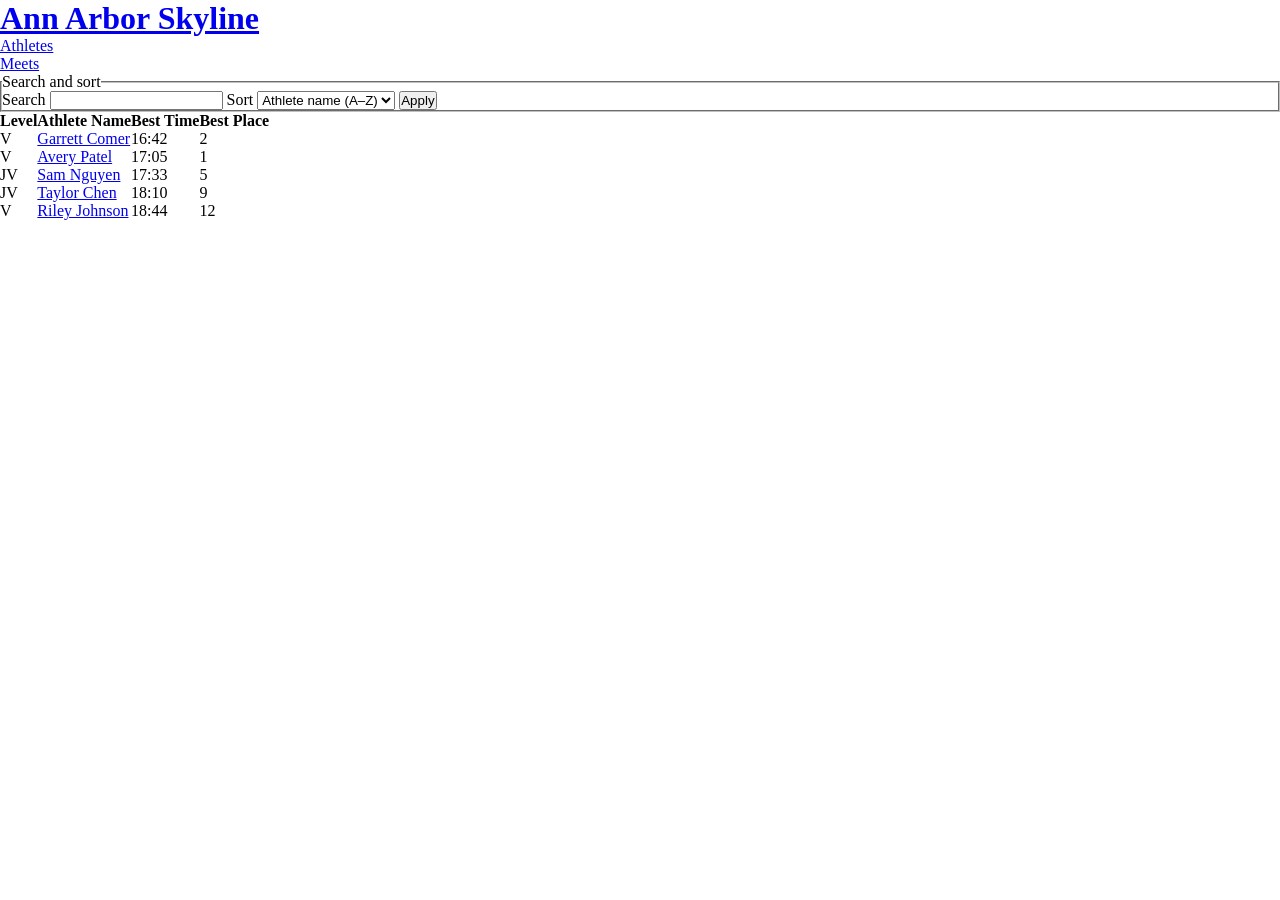
==== index.html @ 7048f16a "Add files via upload" ====
<!doctype html>
<html lang="en">
  <head>
    <meta charset="utf-8" />
    <meta name="viewport" content="width=device-width,initial-scale=1" />
    <title>Ann Arbor Skyline — Athletes</title>
    <link rel="stylesheet" href="reset.css" />
  </head>

  <body>
    <header>
      <h1><a href="index.html">Ann Arbor Skyline</a></h1>

      <nav>
        <ul>
          <li><a href="index.html" aria-current="page">Athletes</a></li>
          <li><a href="mainMeets.html">Meets</a></li>
        </ul>
      </nav>
    </header>

    <main>
      <form action="#" method="get">
        <fieldset>
          <legend>Search and sort</legend>

          <label for="search">Search</label>
          <input id="search" name="search" type="search" />

          <label for="sort">Sort</label>
          <select id="sort" name="sort">
            <option value="name-asc">Athlete name (A–Z)</option>
            <option value="name-desc">Athlete name (Z–A)</option>
          </select>

          <button type="submit">Apply</button>
        </fieldset>
      </form>


      <section>
        <table>
          <thead>
            <tr>
              <th scope="col">Level</th>
              <th scope="col">Athlete Name</th>
              <th scope="col">Best Time</th>
              <th scope="col">Best Place</th>
            </tr>
          </thead>

          <tbody>
            <tr>
              <td>V</td>
              <td><a href="athlete.html">Garrett Comer</a></td>
              <td>16:42</td>
              <td>2</td>
            </tr>
            <tr>
              <td>V</td>
              <td><a href="athlete.html">Avery Patel</a></td>
              <td>17:05</td>
              <td>1</td>
            </tr>
            <tr>
              <td>JV</td>
              <td><a href="athlete.html">Sam Nguyen</a></td>
              <td>17:33</td>
              <td>5</td>
            </tr>
            <tr>
              <td>JV</td>
              <td><a href="athlete.html">Taylor Chen</a></td>
              <td>18:10</td>
              <td>9</td>
            </tr>
            <tr>
              <td>V</td>
              <td><a href="athlete.html">Riley Johnson</a></td>
              <td>18:44</td>
              <td>12</td>
            </tr>
          </tbody>
        </table>
      </section>
    </main>
  </body>
</html>
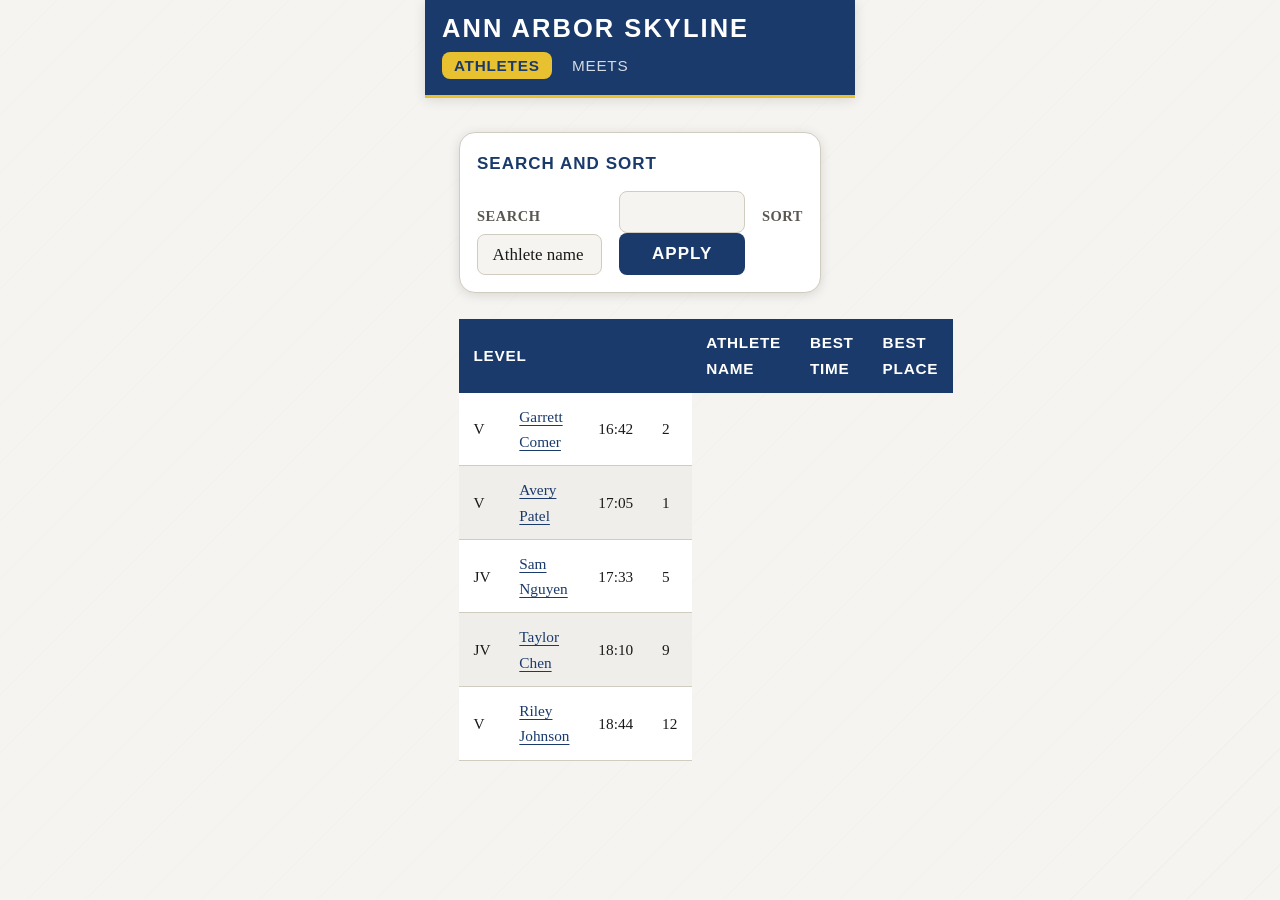
==== commit 9f4162fa: "Update index.html" ====
--- a/index.html
+++ b/index.html
@@ -5,6 +5,7 @@
     <meta name="viewport" content="width=device-width,initial-scale=1" />
     <title>Ann Arbor Skyline — Athletes</title>
     <link rel="stylesheet" href="reset.css" />
+    <link rel="stylesheet" href="style.css">
   </head>
 
   <body>
--- a/style.css
+++ b/style.css
@@ -0,0 +1,788 @@
+
+:root {
+  /* Brand colors */
+  --color-primary:    #1a3a6b;   /* deep navy  */
+  --color-accent:     #e8c131;   /* gold       */
+  --color-accent-alt: #d94f3d;   /* race red   */
+
+  /* Surface colors */
+  --color-bg:         #f5f4f0;
+  --color-surface:    #ffffff;
+  --color-surface-2:  #eceae3;
+  --color-border:     #d0ccbf;
+
+  /* Text */
+  --color-text:       #1a1a1a;
+  --color-text-muted: #5a5750;
+  --color-link:       #1a3a6b;
+  --color-link-hover: #e8c131;
+
+  /* Table stripe */
+  --color-row-even:   #f0eeea;
+  --color-row-odd:    #ffffff;
+
+  /* Typography */
+  --font-display: 'Oswald', 'Arial Narrow', sans-serif;
+  --font-body:    'Source Serif 4', Georgia, serif;
+  --font-mono:    'JetBrains Mono', monospace;
+
+  /* Sizing */
+  --radius:   8px;
+  --radius-lg: 16px;
+  --shadow:   0 2px 12px rgba(0,0,0,.12);
+  --shadow-lg: 0 6px 28px rgba(0,0,0,.18);
+
+  /* Transition */
+  --transition: 0.25s ease;
+}
+
+
+/* ==========================================================================
+   2. RESET & BASE
+   ========================================================================== */
+*, *::before, *::after {
+  box-sizing: border-box;
+  margin: 0;
+  padding: 0;
+}
+
+html {
+  /* Smooth font scaling between 375px and 900px viewports */
+  font-size: clamp(15px, 2vw, 17px);
+  scroll-behavior: smooth;
+  -webkit-text-size-adjust: 100%;
+}
+
+body {
+  font-family: var(--font-body);
+  background-color: var(--color-bg);
+  color: var(--color-text);
+  line-height: 1.65;
+  min-height: 100vh;
+  /* Subtle diagonal grain texture */
+  background-image: repeating-linear-gradient(
+    135deg,
+    transparent,
+    transparent 40px,
+    rgba(0,0,0,.015) 40px,
+    rgba(0,0,0,.015) 41px
+  );
+}
+
+img {
+  display: block;
+  max-width: 100%;
+  height: auto;
+}
+
+a {
+  color: var(--color-link);
+  text-decoration: underline;
+  text-underline-offset: 3px;
+  transition: color var(--transition);
+}
+
+a:hover,
+a:focus-visible {
+  color: var(--color-accent-alt);
+  outline: none;
+}
+
+/* Visible focus ring for keyboard navigation (accessibility) */
+:focus-visible {
+  outline: 3px solid var(--color-accent);
+  outline-offset: 3px;
+  border-radius: 3px;
+}
+
+ul {
+  list-style: none;
+}
+
+
+/* ==========================================================================
+   3. TYPOGRAPHY
+   Google Fonts loaded inline in HTML or via @import below.
+   ========================================================================== */
+@import url('https://fonts.googleapis.com/css2?family=Oswald:wght@400;600;700&family=Source+Serif+4:ital,wght@0,300;0,400;0,600;1,400&display=swap');
+
+h1, h2, h3, h4 {
+  font-family: var(--font-display);
+  line-height: 1.15;
+  letter-spacing: .02em;
+  color: var(--color-primary);
+}
+
+/* Responsive heading sizes using clamp() */
+h1 { font-size: clamp(1.5rem, 5vw, 2.2rem); font-weight: 700; }
+h2 { font-size: clamp(1.2rem, 4vw, 1.7rem); font-weight: 600; }
+h3 { font-size: clamp(1rem, 3vw, 1.3rem);   font-weight: 600; }
+
+p  { margin-bottom: .75rem; }
+
+
+/* ==========================================================================
+   4. LAYOUT & STRUCTURE
+   Single-column mobile base; expands at breakpoints.
+   ========================================================================== */
+main {
+  padding: 1rem;
+  max-width: 960px;
+  margin: 0 auto;
+  /* Fade-in on page load */
+  animation: fadeInUp .5s ease both;
+}
+
+section {
+  margin-bottom: 2rem;
+}
+
+
+/* ==========================================================================
+   5. HEADER & NAVIGATION
+   ========================================================================== */
+header {
+  background-color: var(--color-primary);
+  color: #fff;
+  padding: .85rem 1rem;
+  position: sticky;
+  top: 0;
+  z-index: 100;
+  /* Thin gold accent line on bottom */
+  border-bottom: 3px solid var(--color-accent);
+  box-shadow: var(--shadow);
+  /* Slide down on load */
+  animation: slideDown .4s ease both;
+}
+
+header h1 {
+  color: #fff;
+  font-size: clamp(1.1rem, 4vw, 1.5rem);
+  text-transform: uppercase;
+  letter-spacing: .08em;
+}
+
+header h1 a {
+  color: inherit;
+  text-decoration: none;
+}
+
+header h1 a:hover {
+  color: var(--color-accent);
+}
+
+/* Nav bar */
+nav ul {
+  display: flex;
+  gap: .5rem;
+  margin-top: .5rem;
+  flex-wrap: wrap;
+}
+
+nav a {
+  color: rgba(255,255,255,.82);
+  text-decoration: none;
+  font-family: var(--font-display);
+  font-size: .9rem;
+  letter-spacing: .05em;
+  text-transform: uppercase;
+  padding: .3rem .7rem;
+  border-radius: var(--radius);
+  transition: background var(--transition), color var(--transition);
+}
+
+nav a:hover,
+nav a:focus-visible {
+  background: var(--color-accent);
+  color: var(--color-primary);
+}
+
+/* Active page link */
+nav a[aria-current="page"] {
+  background: var(--color-accent);
+  color: var(--color-primary);
+  font-weight: 600;
+}
+
+
+/* ==========================================================================
+   6. FORMS & SEARCH
+   ========================================================================== */
+form {
+  background: var(--color-surface);
+  border: 1px solid var(--color-border);
+  border-radius: var(--radius-lg);
+  padding: 1rem;
+  margin-bottom: 1.5rem;
+  box-shadow: var(--shadow);
+}
+
+fieldset {
+  border: none;
+}
+
+legend {
+  font-family: var(--font-display);
+  font-size: 1rem;
+  font-weight: 600;
+  color: var(--color-primary);
+  text-transform: uppercase;
+  letter-spacing: .06em;
+  margin-bottom: .75rem;
+}
+
+label {
+  display: block;
+  font-size: .85rem;
+  font-weight: 600;
+  color: var(--color-text-muted);
+  text-transform: uppercase;
+  letter-spacing: .04em;
+  margin-bottom: .25rem;
+  margin-top: .75rem;
+}
+
+input[type="search"],
+select {
+  width: 100%;
+  padding: .6rem .85rem;
+  border: 1.5px solid var(--color-border);
+  border-radius: var(--radius);
+  font-family: var(--font-body);
+  font-size: 1rem;
+  background: var(--color-bg);
+  color: var(--color-text);
+  transition: border-color var(--transition), box-shadow var(--transition);
+  appearance: none;
+  -webkit-appearance: none;
+}
+
+input[type="search"]:focus,
+select:focus {
+  border-color: var(--color-primary);
+  box-shadow: 0 0 0 3px rgba(26,58,107,.2);
+  outline: none;
+}
+
+button[type="submit"] {
+  display: inline-block;
+  margin-top: 1rem;
+  padding: .65rem 1.5rem;
+  background: var(--color-primary);
+  color: #fff;
+  font-family: var(--font-display);
+  font-size: 1rem;
+  font-weight: 600;
+  letter-spacing: .06em;
+  text-transform: uppercase;
+  border: none;
+  border-radius: var(--radius);
+  cursor: pointer;
+  transition: background var(--transition), transform var(--transition);
+}
+
+button[type="submit"]:hover,
+button[type="submit"]:focus-visible {
+  background: var(--color-accent-alt);
+  transform: translateY(-1px);
+}
+
+button[type="submit"]:active {
+  transform: translateY(0);
+}
+
+
+/* ==========================================================================
+   7. TABLES
+   Mobile: card-reflow layout.
+   Desktop (600px+): standard scrollable table.
+   ========================================================================== */
+
+/* --- Shared wrapper for horizontal scroll on wider content --- */
+.table-scroll {
+  overflow-x: auto;
+  -webkit-overflow-scrolling: touch;
+  border-radius: var(--radius);
+  box-shadow: var(--shadow);
+}
+
+table {
+  width: 100%;
+  border-collapse: collapse;
+  font-size: .9rem;
+}
+
+th {
+  background-color: var(--color-primary);
+  color: #fff;
+  font-family: var(--font-display);
+  font-weight: 600;
+  text-transform: uppercase;
+  letter-spacing: .05em;
+  padding: .7rem .85rem;
+  text-align: left;
+}
+
+td {
+  padding: .65rem .85rem;
+  border-bottom: 1px solid var(--color-border);
+  vertical-align: middle;
+}
+
+/* Alternating row colors */
+tbody tr:nth-child(even) td { background-color: var(--color-row-even); }
+tbody tr:nth-child(odd)  td { background-color: var(--color-row-odd);  }
+
+/* Row hover highlight */
+tbody tr {
+  transition: background var(--transition);
+}
+tbody tr:hover td {
+  background-color: rgba(232,193,49,.18);
+}
+
+/* ==========================================================
+   MOBILE CARD REFLOW (below 600px)
+   Hides the <thead> and transforms each <td> into a labeled
+   card row using data-label attributes.
+   ========================================================== */
+@media (max-width: 599px) {
+  /* Hide table headers — content surfaced via data-label */
+  table thead {
+    position: absolute;
+    width: 1px;
+    height: 1px;
+    overflow: hidden;
+    clip: rect(0,0,0,0);
+    white-space: nowrap;
+  }
+
+  table, tbody, tr, td {
+    display: block;
+    width: 100%;
+  }
+
+  /* Each row becomes a card */
+  tbody tr {
+    background: var(--color-surface);
+    border: 1px solid var(--color-border);
+    border-radius: var(--radius);
+    margin-bottom: .85rem;
+    padding: .5rem;
+    box-shadow: var(--shadow);
+    /* Staggered slide-in for each card */
+    animation: cardSlideIn .4s ease both;
+  }
+
+  /* Give each row a slight delay for stagger effect */
+  tbody tr:nth-child(1) { animation-delay: .05s; }
+  tbody tr:nth-child(2) { animation-delay: .10s; }
+  tbody tr:nth-child(3) { animation-delay: .15s; }
+  tbody tr:nth-child(4) { animation-delay: .20s; }
+  tbody tr:nth-child(5) { animation-delay: .25s; }
+
+  /* Each cell: label on left, value on right */
+  td {
+    display: flex;
+    justify-content: space-between;
+    align-items: center;
+    padding: .45rem .6rem;
+    border-bottom: 1px dashed var(--color-border);
+    background: transparent !important; /* override stripe for cards */
+  }
+
+  td:last-child { border-bottom: none; }
+
+  /* Inject label from data-label attribute */
+  td::before {
+    content: attr(data-label);
+    font-family: var(--font-display);
+    font-size: .78rem;
+    font-weight: 600;
+    text-transform: uppercase;
+    letter-spacing: .05em;
+    color: var(--color-text-muted);
+    flex-shrink: 0;
+    margin-right: 1rem;
+  }
+}
+
+
+/* ==========================================================================
+   8. ATHLETE PROFILE
+   ========================================================================== */
+
+/* Circular hero image */
+.athlete-hero {
+  display: flex;
+  flex-direction: column;
+  align-items: center;
+  text-align: center;
+  padding: 1.5rem 1rem;
+  background: var(--color-surface);
+  border-radius: var(--radius-lg);
+  box-shadow: var(--shadow);
+  margin-bottom: 1.5rem;
+  animation: fadeInUp .5s ease both;
+}
+
+figure img {
+  width: 140px;
+  height: 140px;
+  object-fit: cover;
+  border-radius: 50%;
+  border: 4px solid var(--color-accent);
+  box-shadow: 0 0 0 4px var(--color-primary), var(--shadow-lg);
+  margin-bottom: 1rem;
+  /* Pop-in animation */
+  animation: popIn .5s cubic-bezier(.34,1.56,.64,1) both;
+}
+
+/* PR Badge */
+.pr-badge {
+  display: inline-block;
+  background: var(--color-accent);
+  color: var(--color-primary);
+  font-family: var(--font-display);
+  font-weight: 700;
+  font-size: 1.4rem;
+  padding: .4rem 1.2rem;
+  border-radius: 999px;
+  letter-spacing: .05em;
+  margin-top: .5rem;
+}
+
+/* Info card sections */
+.info-card {
+  background: var(--color-surface);
+  border-left: 4px solid var(--color-accent);
+  border-radius: var(--radius);
+  padding: 1rem 1.2rem;
+  margin-bottom: 1rem;
+  box-shadow: var(--shadow);
+}
+
+.info-card h3 {
+  margin-bottom: .5rem;
+  color: var(--color-primary);
+}
+
+/* Progress bar for season summary */
+.progress-bar-wrap {
+  background: var(--color-surface-2);
+  border-radius: 999px;
+  height: 12px;
+  overflow: hidden;
+  margin: .5rem 0 1rem;
+}
+
+.progress-bar {
+  height: 100%;
+  background: linear-gradient(90deg, var(--color-accent), var(--color-accent-alt));
+  border-radius: 999px;
+  width: 0%;                        /* starts at 0 — JS or CSS drives it */
+  animation: growBar 1.2s ease .3s both;
+}
+
+/* Gallery grid */
+.gallery-grid {
+  display: grid;
+  grid-template-columns: repeat(2, 1fr);
+  gap: .75rem;
+}
+
+.gallery-grid img {
+  width: 100%;
+  height: 130px;
+  object-fit: cover;
+  border-radius: var(--radius);
+  border: 2px solid var(--color-border);
+  transition: transform var(--transition), box-shadow var(--transition);
+}
+
+.gallery-grid img:hover,
+.gallery-grid img:focus {
+  transform: scale(1.04);
+  box-shadow: var(--shadow-lg);
+  outline: none;
+}
+
+
+/* ==========================================================================
+   9. MEETS PAGE
+   ========================================================================== */
+.meet-header {
+  background: var(--color-primary);
+  color: #fff;
+  border-radius: var(--radius-lg) var(--radius-lg) 0 0;
+  padding: 1.2rem;
+}
+
+.meet-header h2 { color: #fff; }
+
+.meet-header time,
+.meet-header a {
+  color: var(--color-accent);
+  font-family: var(--font-display);
+  font-size: .9rem;
+  letter-spacing: .04em;
+}
+
+
+/* ==========================================================================
+   10. ANIMATIONS & KEYFRAMES
+   ========================================================================== */
+
+/* Fade + slide up — used for main content */
+@keyframes fadeInUp {
+  from { opacity: 0; transform: translateY(18px); }
+  to   { opacity: 1; transform: translateY(0);    }
+}
+
+/* Header slides down from top */
+@keyframes slideDown {
+  from { transform: translateY(-100%); }
+  to   { transform: translateY(0);     }
+}
+
+/* Card row slides in from left */
+@keyframes cardSlideIn {
+  from { opacity: 0; transform: translateX(-16px); }
+  to   { opacity: 1; transform: translateX(0);     }
+}
+
+/* Profile image pops in */
+@keyframes popIn {
+  from { opacity: 0; transform: scale(.5); }
+  to   { opacity: 1; transform: scale(1);  }
+}
+
+/* Progress bar grows right */
+@keyframes growBar {
+  from { width: 0%; }
+  to   { width: 82%; }  /* adjust to actual performance % if desired */
+}
+
+/* Pulsing glow for FAB */
+@keyframes fabPulse {
+  0%, 100% { box-shadow: 0 4px 18px rgba(232,193,49,.45); }
+  50%       { box-shadow: 0 4px 28px rgba(232,193,49,.8);  }
+}
+
+/* Spinner for loading states */
+@keyframes spin {
+  to { transform: rotate(360deg); }
+}
+
+
+/* ==========================================================================
+   11. FLOATING ACTION BUTTON (FAB)
+   Fixed in bottom-right corner; quick scroll-to-top.
+   ========================================================================== */
+.fab {
+  position: fixed;
+  bottom: 1.5rem;
+  right: 1.25rem;
+  width: 52px;
+  height: 52px;
+  background: var(--color-accent);
+  color: var(--color-primary);
+  border: none;
+  border-radius: 50%;
+  display: flex;
+  align-items: center;
+  justify-content: center;
+  font-size: 1.4rem;
+  font-weight: 700;
+  cursor: pointer;
+  z-index: 200;
+  box-shadow: 0 4px 18px rgba(232,193,49,.45);
+  animation: fabPulse 2.5s ease-in-out infinite;
+  transition: transform var(--transition), background var(--transition);
+  /* Screen-reader label via aria-label on the element */
+}
+
+.fab:hover,
+.fab:focus-visible {
+  background: var(--color-accent-alt);
+  transform: scale(1.1);
+}
+
+
+/* ==========================================================================
+   12. FOOTER
+   ========================================================================== */
+footer {
+  background: var(--color-primary);
+  color: rgba(255,255,255,.7);
+  text-align: center;
+  padding: 1rem;
+  font-size: .85rem;
+  border-top: 3px solid var(--color-accent);
+}
+
+footer a {
+  color: var(--color-accent);
+}
+
+
+/* ==========================================================================
+   13. ACCESSIBILITY — prefers-reduced-motion
+   Disables all animations for users who request reduced motion.
+   ========================================================================== */
+@media (prefers-reduced-motion: reduce) {
+  *, *::before, *::after {
+    animation-duration:        0.001ms !important;
+    animation-iteration-count: 1       !important;
+    transition-duration:       0.001ms !important;
+    scroll-behavior:           auto    !important;
+  }
+
+  .fab {
+    animation: none;
+  }
+}
+
+
+/* ==========================================================================
+   14. COLOR SCHEME — Dark Mode
+   Redefines CSS variables when the OS/browser prefers dark.
+   ========================================================================== */
+@media (prefers-color-scheme: dark) {
+  :root {
+    --color-primary:    #4a7fc1;
+    --color-accent:     #e8c131;
+    --color-accent-alt: #f07060;
+
+    --color-bg:         #111318;
+    --color-surface:    #1c1f27;
+    --color-surface-2:  #252932;
+    --color-border:     #333844;
+
+    --color-text:       #e8e5de;
+    --color-text-muted: #9a9590;
+    --color-link:       #82aee0;
+    --color-link-hover: #e8c131;
+
+    --color-row-even:   #232630;
+    --color-row-odd:    #1c1f27;
+  }
+
+  /* Keep header dark navy even in dark mode */
+  header {
+    background-color: #0d1421;
+  }
+
+  th {
+    background-color: #0d1421;
+  }
+
+  .meet-header {
+    background-color: #0d1421;
+  }
+
+  /* Slightly soften the grain in dark mode */
+  body {
+    background-image: repeating-linear-gradient(
+      135deg,
+      transparent,
+      transparent 40px,
+      rgba(255,255,255,.012) 40px,
+      rgba(255,255,255,.012) 41px
+    );
+  }
+}
+
+
+/* ==========================================================================
+   15. MEDIA QUERIES — Tablet (600px+) and Desktop (900px+)
+   Mobile-first: these styles ADD to and OVERRIDE the base mobile styles.
+   ========================================================================== */
+
+/* --- Tablet (600px and up) --- */
+@media (min-width: 600px) {
+  main {
+    padding: 1.5rem;
+  }
+
+  /* Restore normal table layout on tablet+ */
+  table {
+    display: table;
+  }
+
+  table thead {
+    position: static;
+    width: auto;
+    height: auto;
+    overflow: visible;
+    clip: auto;
+    white-space: normal;
+  }
+
+  tbody, tr, td {
+    display: table-row;
+    width: auto;
+  }
+
+  td {
+    display: table-cell;
+    border-bottom: 1px solid var(--color-border);
+  }
+
+  td::before {
+    display: none; /* hide card labels */
+  }
+
+  .gallery-grid {
+    grid-template-columns: repeat(3, 1fr);
+  }
+
+  form fieldset {
+    display: grid;
+    grid-template-columns: 1fr 1fr auto;
+    gap: 0 1rem;
+    align-items: end;
+  }
+
+  form legend {
+    grid-column: 1 / -1;
+  }
+
+  button[type="submit"] {
+    margin-top: 0;
+    align-self: end;
+  }
+}
+
+/* --- Desktop (900px and up) --- */
+@media (min-width: 900px) {
+  main {
+    padding: 2rem;
+  }
+
+  .athlete-hero {
+    flex-direction: row;
+    text-align: left;
+    gap: 2rem;
+  }
+
+  figure img {
+    width: 180px;
+    height: 180px;
+    flex-shrink: 0;
+  }
+
+  .gallery-grid {
+    grid-template-columns: repeat(5, 1fr);
+  }
+}
+
+/* Force mobile view regardless of screen size */
+/* (per assignment: "we only want to see the mobile version") */
+@media (min-width: 1px) {
+  /* Cap the content width and center it to simulate mobile */
+  body {
+    max-width: 430px;
+    margin: 0 auto;
+  }
+}
